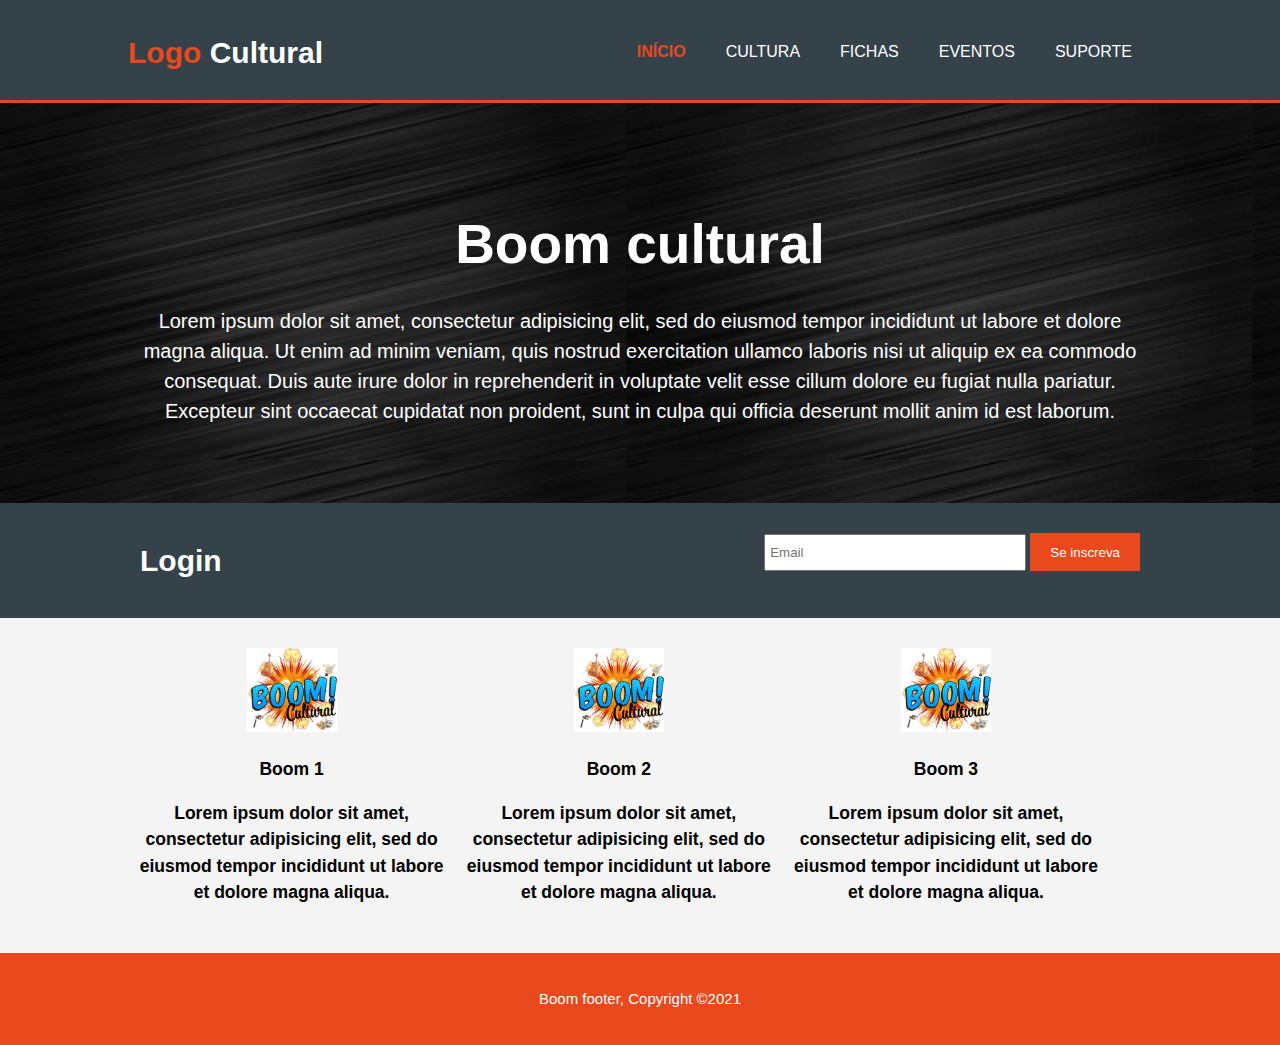
==== index.html @ f820538c "Update" ====
<!DOCTYPE html>
<html lang="pt-br" dir="ltr">
<link rel="shortcut icon" href="images/boomicon.png"
<head>
  <meta charset="utf-8">
  <meta name="viewport" content="width=device-width">
  <meta name="description" content="#, #">
  <meta name="keywords" content="#, #">
  <meta name="author" content="William Menghi Hirano">
  <link rel="stylesheet" href="css/style.css">
  <title>Boom Cultural</title>
</head>
<body>
  <header>
    <div class="container">
      <div id="branding">
        <h1><span class="highlight">Logo</span> Cultural</h1>
      </div>
      <nav>
        <ul>
          <li class="current"><a href="index.html"> Início </a></li>
          <li><a href="cultura.html">Cultura</a></li>
          <li><a href="fichas.html">Fichas</a></li>
          <li><a href="eventos.html">Eventos</a></li>
          <li><a href="suporte.html">Suporte</a></li>
        </ul>
      </nav>
    </div>
  </header>
  <section id="showcase">
    <div class="container">
      <h1>Boom cultural</h1>
      <p>Lorem ipsum dolor sit amet, consectetur adipisicing elit, sed do eiusmod tempor incididunt ut labore et dolore magna aliqua. Ut enim ad minim veniam, quis nostrud exercitation ullamco laboris nisi ut aliquip ex ea commodo consequat. Duis aute irure dolor in reprehenderit in voluptate velit esse cillum dolore eu fugiat nulla pariatur. Excepteur sint occaecat cupidatat non proident, sunt in culpa qui officia deserunt mollit anim id est laborum.</p>
    </div>
  </section>
  <section id="newsletter">
    <div class="container">
      <h1>Login</h1>
      <form>
        <input type="email" placeholder="Email">
        <button type="submit" class="button_1">Se inscreva</button>
      </form>
    </div>
  </section>
  <section id="boxes">
    <div class="container">
      <div class="box">
        <img src="./images/boomlogo.jpeg">
        <h3>Boom 1</3>
          <p>Lorem ipsum dolor sit amet, consectetur adipisicing elit, sed do eiusmod tempor incididunt ut labore et dolore magna aliqua.</p>
      </div>
      <div class="box">
        <img src="./images/boomlogo.jpeg">
        <h3>Boom 2</3>
          <p>Lorem ipsum dolor sit amet, consectetur adipisicing elit, sed do eiusmod tempor incididunt ut labore et dolore magna aliqua.</p>
      </div>
      <div class="box">
        <img src="./images/boomlogo.jpeg">
        <h3>Boom 3</3>
          <p>Lorem ipsum dolor sit amet, consectetur adipisicing elit, sed do eiusmod tempor incididunt ut labore et dolore magna aliqua.</p>
      </div>
    </div>
  </section>
  <footer>
    <p>Boom footer, Copyright &copy;2021</p>
  </footer>
</body>
</html>
---- css/style.css ----
body{
  font: 15px/1.5 Arial, Helvetica, sans-serif;
  padding: 0;
  margin: 0;
  background-color: #f4f4f4;
}

/* Global */
.container{
  width: 80%;
  margin: auto;
  overflow: hidden;
}

ul{
  margin: 0;
  padding: 0;
}

.button_1{
  height: 38px;
  background: #e8491d;
  border: none;
  padding-left: 20px;
  padding-right: 20px;
  color: #ffffff;
}

.dark{
  padding: 15px;
  background: #35424a;
  color: #ffffff;
  margin-top: 10px;
  margin-bottom: 10px;
}
/* Header*/
header{
  background: #35424a;
  color: #ffffff;
  padding-top: 30px;
  min-height: 70px;
  border-bottom: #e8491d 3px solid;
}

header a{
  color: #ffffff;
  text-decoration: none;
  text-transform: uppercase;
  font-size: 16px;
}

header li{
  float: left;
  display: inline;
  padding: 0 20px 0 20px;
}

header #branding{
  float: left;
}

header #branding h1{
  margin: 0;
}

header nav{
  float: right;
  margin-top:10px;
}

header .highlight, header .current a{
  color: #e8491d;
  font-weight: bold;
}

header a:hover{
  color: #cccccc;
  font-weight: bold;
}

/* Showcase Trocar Imagem q ficou ruim*/
#showcase{
  min-height: 400px;
  background: url("../images/background.jpg") ;
  text-align: center;
  color: #ffffff;
}

#showcase h1{
  margin-top: 100px;
  font-size: 55px;
  margin-bottom: 10px;
}

#showcase p{
  font-size: 20px;
}

/*Newsletter*/

#newsletter {
  padding: 15px;
  color: #ffffff;
  background: #35424a;
}

#newsletter h1{
  float: left;
}

#newsletter form{
  float: right;
  margin-top: 15px;
}

#newsletter input[type="email"]{
  padding: 4px;
  height: 25px;
  width: 250px;
}

/* Boxes */
#boxes{
  margin-top: 20px;
}

#boxes .box{
  float: left;
  text-align: center;
  width: 30%;
  padding: 10px;
}

#boxes .box img{
  width: 90px;
}

/* Sidebar */
aside#sidebar{
  float: right;
  width: 30%;
  margin-top: 10px;
}

aside#sidebar .quote input, aside#sidebar .quote textarea{
  width: 90%;
  padding: 5px;
}

/* Main-col */
article#main-col{
  float: left;
  width: 65%;
}

/* Fichas */
ul#fichas li {
  list-style: none;
  padding: 20px;
  border: #cccccc solid 1px;
  margin-bottom: 5px;
  background: #e6e6e6;
}

footer{
  padding: 20px;
  margin-top: 20px;
  color: #ffffff;
  background-color: #e8491d;
  text-align: center;
}

/* Media Queries */
@media(max-width: 768px){
    header #branding,
    header nav,
    header nav li,
    #newsletter h1,
    #newsletter form,
    #boxes .box
    article#main-col,
    aside#sidebar{
      float: none;
      text-align: center;
      width: 100%;
    }

    header{
      padding-bottom: 20px;
    }

    #showcase h1{
      margin-top: 40px;
    }

    #newsletter button, .quote button{
      display: block;
      width: 100%;
    }

    #newsletter form input[type="email"], .quote input, .quote textarea{
      width: 100%;
      margin-bottom: 5px;
    }
}
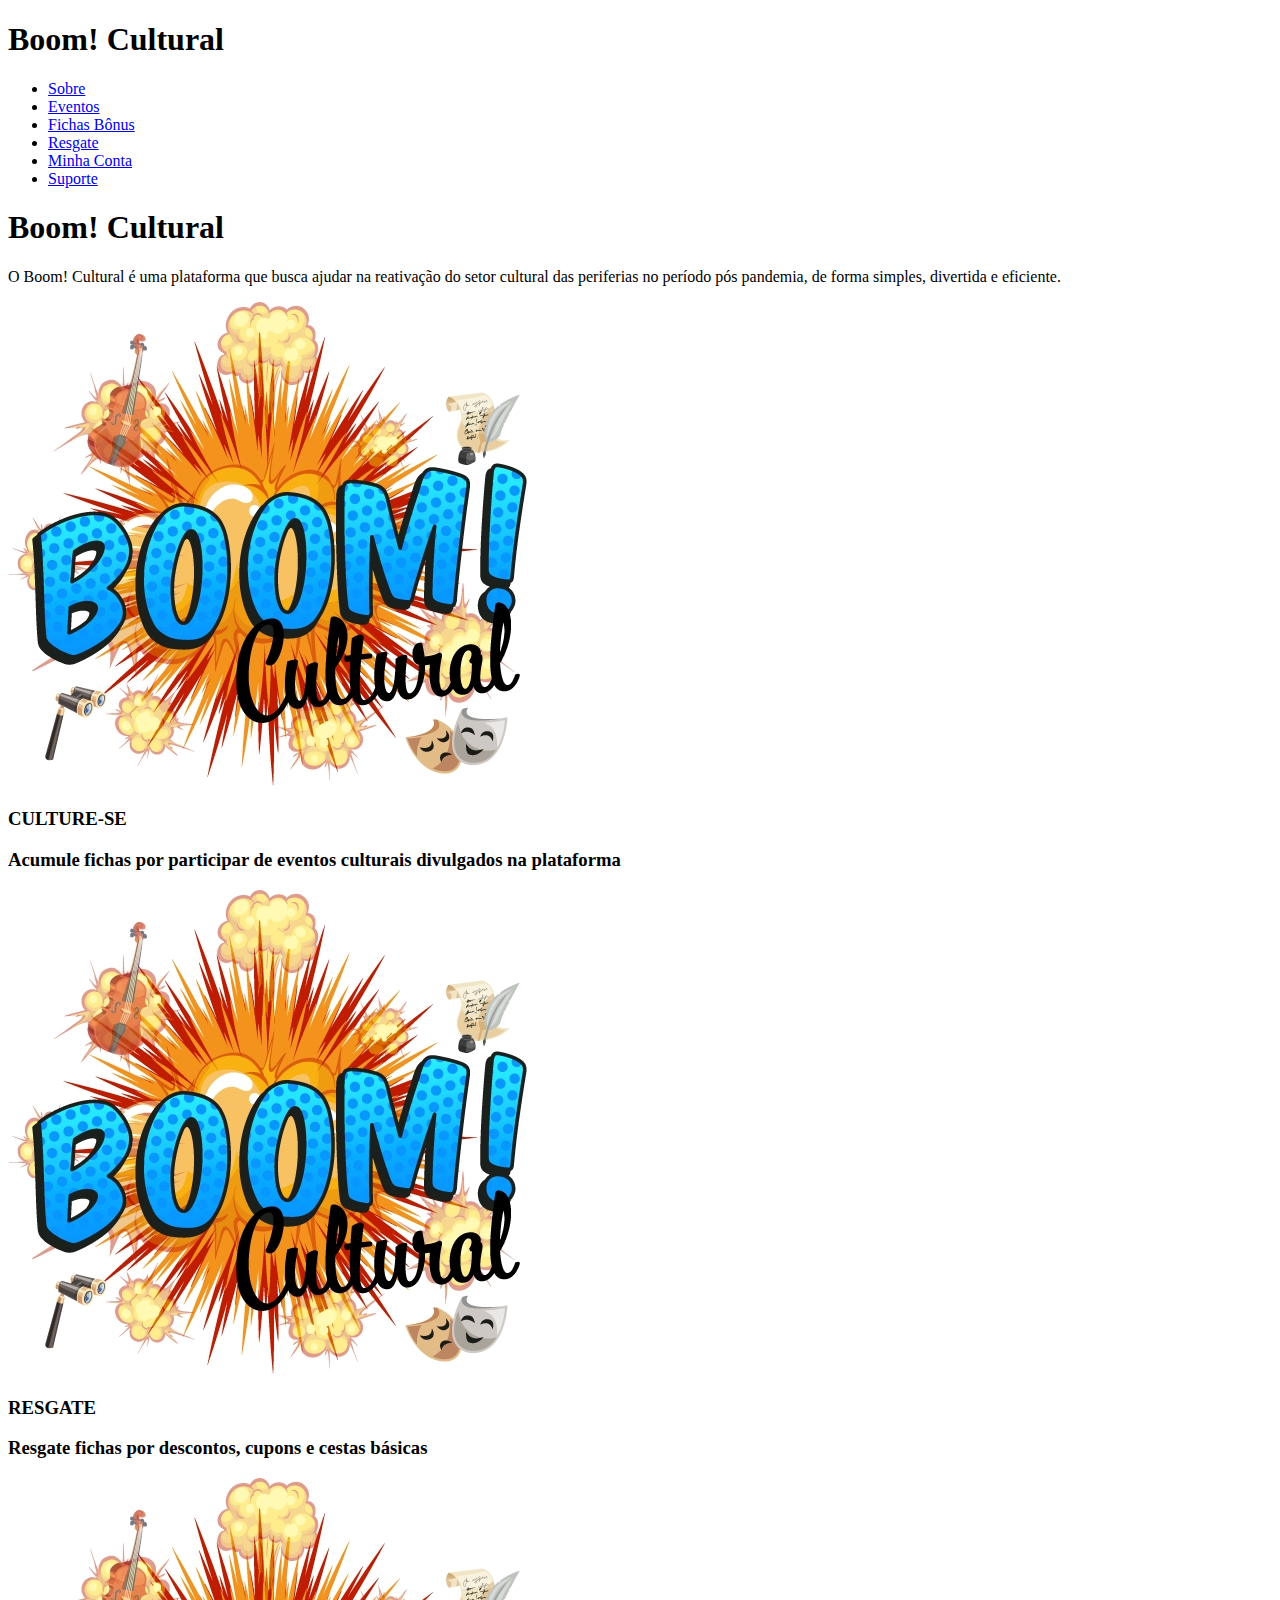
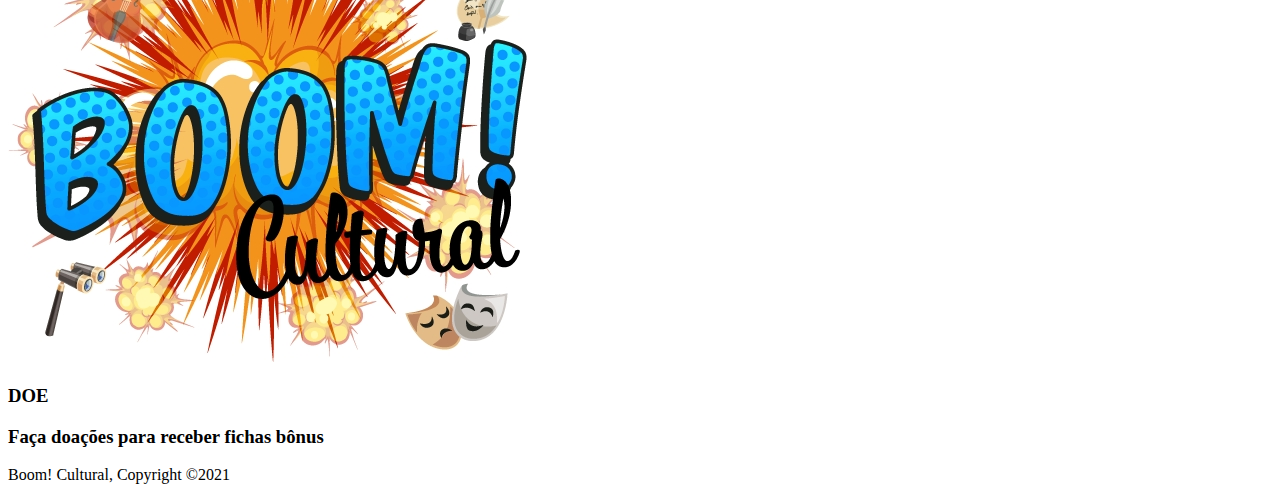
==== commit 11907f97: "Update index.html" ====
--- a/index.html
+++ b/index.html
@@ -1,27 +1,29 @@
 <!DOCTYPE html>
 <html lang="pt-br" dir="ltr">
-<link rel="shortcut icon" href="images/boomicon.png"
+<link rel="shortcut icon" href="images/boomlogo.jpeg"
 <head>
   <meta charset="utf-8">
   <meta name="viewport" content="width=device-width">
-  <meta name="description" content="#, #">
-  <meta name="keywords" content="#, #">
+  <meta name="description" content="O Boom! Cultural é uma plataforma que busca ajudar na reativação do setor cultural das periferias no período pós pandemia, de forma simples, divertida e eficiente.">
+  <meta name="keywords" content="Cultura, cultura, cultural, Teatro, teatro, teatros, Evento, evento, evento, Show, show, shows">
   <meta name="author" content="William Menghi Hirano">
-  <link rel="stylesheet" href="css/style.css">
+  <link href="https://fonts.googleapis.com/css?family=Montserrat:400" rel="stylesheet">
+  <link rel="stylesheet" href="css/estilo.css">
   <title>Boom Cultural</title>
 </head>
 <body>
   <header>
     <div class="container">
       <div id="branding">
-        <h1><span class="highlight">Logo</span> Cultural</h1>
+        <h1><span class="highlight">Boom!</span> Cultural</h1>
       </div>
       <nav>
         <ul>
-          <li class="current"><a href="index.html"> Início </a></li>
-          <li><a href="cultura.html">Cultura</a></li>
-          <li><a href="fichas.html">Fichas</a></li>
+          <li class="current"><a href="index.html">Sobre</a></li>
           <li><a href="eventos.html">Eventos</a></li>
+          <li><a href="fichas.html">Fichas Bônus</a></li>
+          <li><a href="resgate.html">Resgate</a></li>
+          <li><a href="conta.html">Minha Conta</a></li>
           <li><a href="suporte.html">Suporte</a></li>
         </ul>
       </nav>
@@ -29,40 +31,31 @@
   </header>
   <section id="showcase">
     <div class="container">
-      <h1>Boom cultural</h1>
-      <p>Lorem ipsum dolor sit amet, consectetur adipisicing elit, sed do eiusmod tempor incididunt ut labore et dolore magna aliqua. Ut enim ad minim veniam, quis nostrud exercitation ullamco laboris nisi ut aliquip ex ea commodo consequat. Duis aute irure dolor in reprehenderit in voluptate velit esse cillum dolore eu fugiat nulla pariatur. Excepteur sint occaecat cupidatat non proident, sunt in culpa qui officia deserunt mollit anim id est laborum.</p>
+      <h1>Boom! Cultural</h1>
+      <p>O Boom! Cultural é uma plataforma que busca ajudar na reativação do setor cultural das periferias no período pós pandemia, de forma simples, divertida e eficiente.</p>
     </div>
   </section>
-  <section id="newsletter">
+  <section id="caixas">
     <div class="container">
-      <h1>Login</h1>
-      <form>
-        <input type="email" placeholder="Email">
-        <button type="submit" class="button_1">Se inscreva</button>
-      </form>
-    </div>
-  </section>
-  <section id="boxes">
-    <div class="container">
-      <div class="box">
+      <div class="caixa">
         <img src="./images/boomlogo.jpeg">
-        <h3>Boom 1</3>
-          <p>Lorem ipsum dolor sit amet, consectetur adipisicing elit, sed do eiusmod tempor incididunt ut labore et dolore magna aliqua.</p>
+        <h3>CULTURE-SE</3>
+          <p>Acumule fichas por participar de eventos culturais divulgados na plataforma</p>
       </div>
-      <div class="box">
+      <div class="caixa">
         <img src="./images/boomlogo.jpeg">
-        <h3>Boom 2</3>
-          <p>Lorem ipsum dolor sit amet, consectetur adipisicing elit, sed do eiusmod tempor incididunt ut labore et dolore magna aliqua.</p>
+        <h3>RESGATE</3>
+          <p>Resgate fichas por descontos, cupons e cestas básicas</p>
       </div>
-      <div class="box">
+      <div class="caixa">
         <img src="./images/boomlogo.jpeg">
-        <h3>Boom 3</3>
-          <p>Lorem ipsum dolor sit amet, consectetur adipisicing elit, sed do eiusmod tempor incididunt ut labore et dolore magna aliqua.</p>
+        <h3>DOE</3>
+          <p>Faça doações para receber fichas bônus</p>
       </div>
     </div>
   </section>
   <footer>
-    <p>Boom footer, Copyright &copy;2021</p>
+    <p>Boom! Cultural, Copyright &copy;2021</p>
   </footer>
 </body>
 </html>
